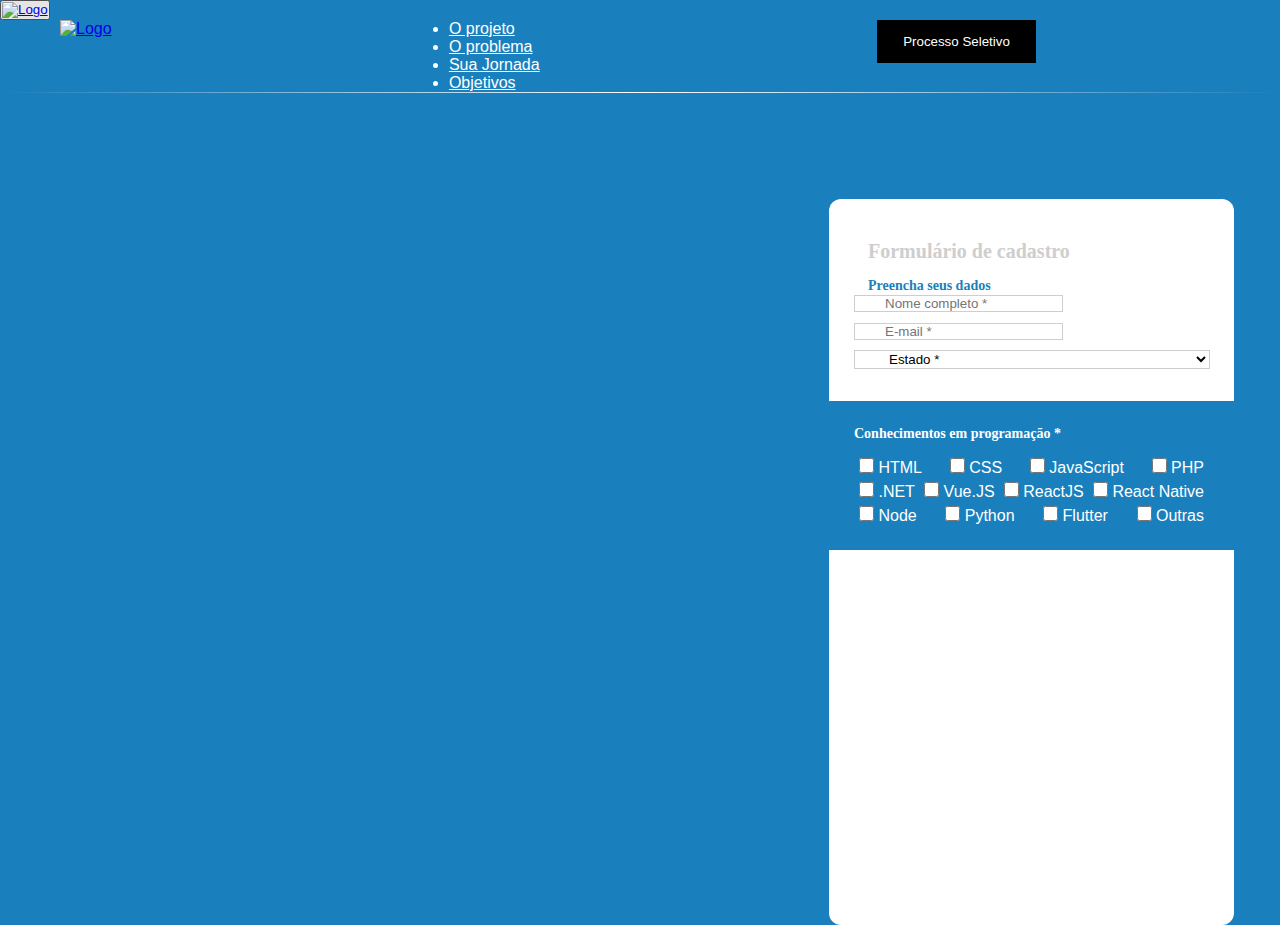
==== pages/home/index.html @ 660e30f3 ":construction:starting a new landing page with Bootstrap" ====
<!DOCTYPE html>
<html lang="PT-BR">
<head>
    <meta charset="UTF-8">
    <meta http-equiv="X-UA-Compatible" content="IE=edge">
    <link href="https://cdn.jsdelivr.net/npm/bootstrap@5.3.0-alpha1/dist/css/bootstrap.min.css" rel="stylesheet" integrity="sha384-GLhlTQ8iRABdZLl6O3oVMWSktQOp6b7In1Zl3/Jr59b6EGGoI1aFkw7cmDA6j6gD" crossorigin="anonymous">
    <script src="https://cdn.jsdelivr.net/npm/bootstrap@5.3.0-alpha1/dist/js/bootstrap.bundle.min.js" integrity="sha384-w76AqPfDkMBDXo30jS1Sgez6pr3x5MlQ1ZAGC+nuZB+EYdgRZgiwxhTBTkF7CXvN" crossorigin="anonymous"></script>
<link href="https://fonts.googleapis.com/css2?family=Montserrat:wght@100;300;400;500;600;700&family=Noto+Sans:ital,wght@0,100;0,200;0,300;0,400;0,500;0,600;0,700;0,800;0,900;1,100&display=swap" rel="stylesheet">
<link rel="preconnect" href="https://fonts.googleapis.com">
<link rel="preconnect" href="https://fonts.gstatic.com" crossorigin>
<link href="https://fonts.googleapis.com/css2?family=Hanken+Grotesk:wght@300;400;500;600;700;800;900&display=swap" rel="stylesheet">
<link rel="stylesheet" href="style.css">
    <meta name="viewport" content="width=device-width, initial-scale=1.0">
    <title>Netuno</title>
</head>
<body>
    <main>
        <!-- HEADER -->
        <header id="header">
            <nav class="navbar navbar-expand-lg navbar-light bg-light">
                <button class="navbar-toggler" type="menu" data-toggle="collapse" data-target="#navbarNav" aria-controls="navbarNav" aria-expanded="false" aria-label="Toggle navigation">
                    <a class="navbar-brand" href="#">
                        <img src="/assets/logo.png" width="175px" height="35.39px" alt="Logo">
                    </a>
                </button>
                <div class="collapse navbar-collapse" id="navbarNav">
                    <a class="navbar-brand" href="#">
                        <img src="/assets/logo.png" width="175px" height="35.39px" alt="Logo">
                    </a>
                    <ul class="navbar-nav mr-auto">
                    <li class="nav-item active">
                        <a class="nav-link" href="#">O projeto</a>
                    </li>
                    <li class="nav-item">
                        <a class="nav-link" href="#">O problema</a>
                    </li>
                    <li class="nav-item">
                        <a class="nav-link" href="#">Sua Jornada</a>
                    </li>
                    <li class="nav-item">
                        <a class="nav-link" href="#">Objetivos</a>
                    </li>
                    </ul>
                    <button class="btn btn-outline-success my-2 my-sm-0" type="submit">Processo Seletivo</button>
                </div>
                </nav>
                <div class="line">
                    
                </div>
        </header>

        <!-- SEÇÃO 1  -->
        <section class="second-section">
            <div class="container-img">
                <img src="/assets/bannertopo.png" alt="">
            </div>
                <form class="register-form-total" action="">
                <h3>Formulário de cadastro</h3>
                <h4>Preencha seus dados</h4>
                <div class="register-form" class="input-group mb-3">
                    <input type="text" id="input-name" class="form-control inputs-patterns" aria-describedby="Nome" placeholder="Nome completo *">
                </div>
                <div class="register-form">
                    <input type="email" id="input-email" class="form-control inputs-patterns" aria-describedby="email" placeholder="E-mail *">
                </div>
                <div>
                    <select class="form-select form-select-icon-right" id="floatingSelect" >
                        <option selected>Estado *</option>
                        <option value="Acre">Acre</option>
                        <option value="Alagoas">Alagoas</option>
                        <option value="Amapá">Amapá</option>
                        <option value="Amazonas">Amazonas</option>
                        <option value="Bahia">Bahia</option>
                        <option value="Ceará">Ceará</option>
                        <option value="Brasília(Distrito Federal)">Brasília(Distrito Federal)</option>
                        <option value="Espírito Santo">Espírito Santo</option>
                        <option value="Goiás">Goiás</option>
                        <option value="Maranhão">Maranhão</option>
                        <option value="Mato Grosso">Mato Grosso</option>
                        <option value="Mato Grosso do Sul">Mato Grosso do Sul</option>
                        <option value="Minas Gerais">Minas Gerais</option>
                        <option value="Pará">Pará</option>
                        <option value="Paraíba">Paraíba</option>
                        <option value="Paraná">Paraná</option>
                        <option value="Pernambuco">Pernambuco</option>
                        <option value="Piauí">Piauí</option>
                        <option value="Rio de Janeiro">Rio de Janeiro</option>
                        <option value="Rio Grande do Norte">Rio Grande do Norte</option>
                        <option value="Rio Grande do Sul">Rio Grande do Sul</option>
                        <option value="Rondônia">Rondônia</option>
                        <option value="Roraima">Roraima</option>
                        <option value="Santa Catarina">Santa Catarina</option>
                        <option value="São Paulo">São Paulo</option>
                        <option value="Sergipe">Sergipe</option>
                        <option value="Tocantins">Tocantins</option>
                    </datalist>
                    </select>
                </div>
                <div>
                    <div class="checkboxes">
                        <div>
                            <h4>
                                Conhecimentos em programação *
                            </h4>
                            <div class="form-check">
                                <div class="checkbox-1">
                                    <label class="form-check-label" for="flexCheckDefault">
                                        <input class="form-check-input" type="checkbox" value="" id="flexCheckDefault">
                                        HTML
                                    </label>
                                    <label class="form-check-label" for="flexCheckDefault">
                                        <input class="form-check-input" type="checkbox" value="" id="flexCheckDefault">
                                        CSS
                                    </label>
                                    <label class="form-check-label" for="flexCheckDefault">
                                        <input class="form-check-input" type="checkbox" value="" id="flexCheckDefault">
                                        JavaScript
                                    </label>
                                    <label class="form-check-label" for="flexCheckDefault">
                                        <input class="form-check-input" type="checkbox" value="" id="flexCheckDefault">
                                        PHP
                                    </label>
                                </div>
                                <div class="checkbox-2">
                                    <label class="form-check-label" for="flexCheckDefault">
                                        <input class="form-check-input" type="checkbox" value="" id="flexCheckDefault">
                                        .NET
                                    </label>
                                    <label class="form-check-label" for="flexCheckDefault">
                                        <input class="form-check-input" type="checkbox" value="" id="flexCheckDefault">
                                        Vue.JS
                                    </label>
                                    <label class="form-check-label" for="flexCheckDefault">
                                        <input class="form-check-input" type="checkbox" value="" id="flexCheckDefault">
                                        ReactJS
                                    </label>
                                    <label class="form-check-label" for="flexCheckDefault">
                                        <input class="form-check-input" type="checkbox" value="" id="flexCheckDefault">
                                        React Native
                                    </label>
                                </div>
                                <div class="checkbox-3">
                                    <label class="form-check-label" for="flexCheckDefault">
                                        <input class="form-check-input" type="checkbox" value="" id="flexCheckDefault">
                                        Node
                                    </label>
                                    <label class="form-check-label" for="flexCheckDefault">
                                        <input class="form-check-input" type="checkbox" value="" id="flexCheckDefault">
                                        Python
                                    </label>
                                    <label class="form-check-label" for="flexCheckDefault">
                                        <input class="form-check-input" type="checkbox" value="" id="flexCheckDefault">
                                        Flutter
                                    </label>
                                    <label class="form-check-label" for="flexCheckDefault">
                                        <input class="form-check-input" type="checkbox" value="" id="flexCheckDefault">
                                        Outras
                                    </label>
                                </div>
                            </div>
                </div>
                </form>
            </div>
        </div>
        </section>
</main>
</body>
</html>
---- pages/home/style.css ----
:root{
    --primaryColor:#1A7FBD;
    --white:#ffffff
}
*{
    margin: 0;
    padding: 0;
    box-sizing: border-box;
    
}
body{
    background-color: var(--primaryColor);
    font-family: 'HK Grotesk', sans-serif;
}
/* HEADER */

.header{
    background-color: var(--primaryColor);
    
}
.collapse{
    margin: 0 60px 0 60px;
    display: flex;
    flex-direction: row;
    flex-wrap: nowrap;
    justify-content: space-between;
    width: 976px;
    color: var(--white);
}
.nav-item .nav-link {
    color: var(--white);
}
.bg-light{
    --bs-bg-opacity:0;
}
.btn{
    background-color: #000000;
    color: var(--white);
    border: none;
    width:159px; 
    height:43px;
}
.btn:hover{
    background-color: var(--primaryColor);
    border:2px solid var(--white);
}
.line{
    margin: 0 auto ;
    width: 100%;
    height: 1px;
    background-image: linear-gradient(to right, transparent , #ffffff 50%, transparent );

}

/* SECTION 1 FORM */
.second-section{
    display: flex;
    flex-direction: row;
}
.container-img{
    width: 859px;
    height: 832px;
    margin-left: -250px;
    margin-right: 220px;
}



.register-form-total{
    background-color: var(--white);
    max-height: 729px;
    min-width: 405px;
    border-radius: 12px;
    margin-top: 106px;
}
form h3,h4{
    margin-left: 39px;
    
}
form h3{
    font-family: 'HK Grotesk';
    font-style: normal;
    font-weight: 700;
    font-size: 20px;
    line-height: 24px;
    margin-top: 40px;
    margin-bottom: 14px;
    color: #CECECE;
}
form h4{
    font-family: 'HK Grotesk';
    font-size: 14px;
    font-weight: 700;
    line-height: 17px;
    letter-spacing: 0em;
    text-align: left;
    color: var(--primaryColor);
}


.form-check-input{
    background-color: var(--primaryColor);
    outline-offset: 1px;
    width: 15px;
    height: 15px;
}
.form-check-input:checked{
    background-color: var(--white);
    width: 15px;
    height: 15px;

    border: none;
    outline: 1px solid var(--white);
    outline-offset: 1px solid var(--white);
}
.inputs-patterns{
    background-repeat: no-repeat;
    background-size: 18px;
    background-position: center left;
    background-position-x: 5px;
    padding-left: 30px;
    background-color:var(--white);
    border:1px solid #CECECE ;
    max-width: 356px;
    margin-left: 25px;
    margin-bottom: 10px;
}
#input-name{
    background-image: url('/assets/user.png');
}
#input-email{
    background-image: url('/assets/mail.png');
}
.form-select{
    background-repeat: no-repeat;
    padding-left: 30px;
    background-color:var(--white);
    border:1px solid #CECECE ;
    width: 356px;
    margin-left: 25px;
    margin-bottom: 32px;
    background-image: url('/assets/select.png');
    background-size: 95%;
    padding-right: 2.375rem;
}
.checkboxes{
    background-color: var(--primaryColor);
    display: flex;
    flex-direction: column;
}
.checkboxes h4{
    color: var(--white);
    margin-top: 24px;
    margin-left: 25px;
    margin-bottom: 16px;
}
.checkbox-1,.checkbox-2, .checkbox-3 {
    display: flex;
    justify-content: space-between;
    margin-bottom:5px;
    color: var(--white);
}
.checkbox-3{
    margin-bottom: 25px;
}
.form-check{
    margin-left: 30px;
    margin-right: 30px;
}
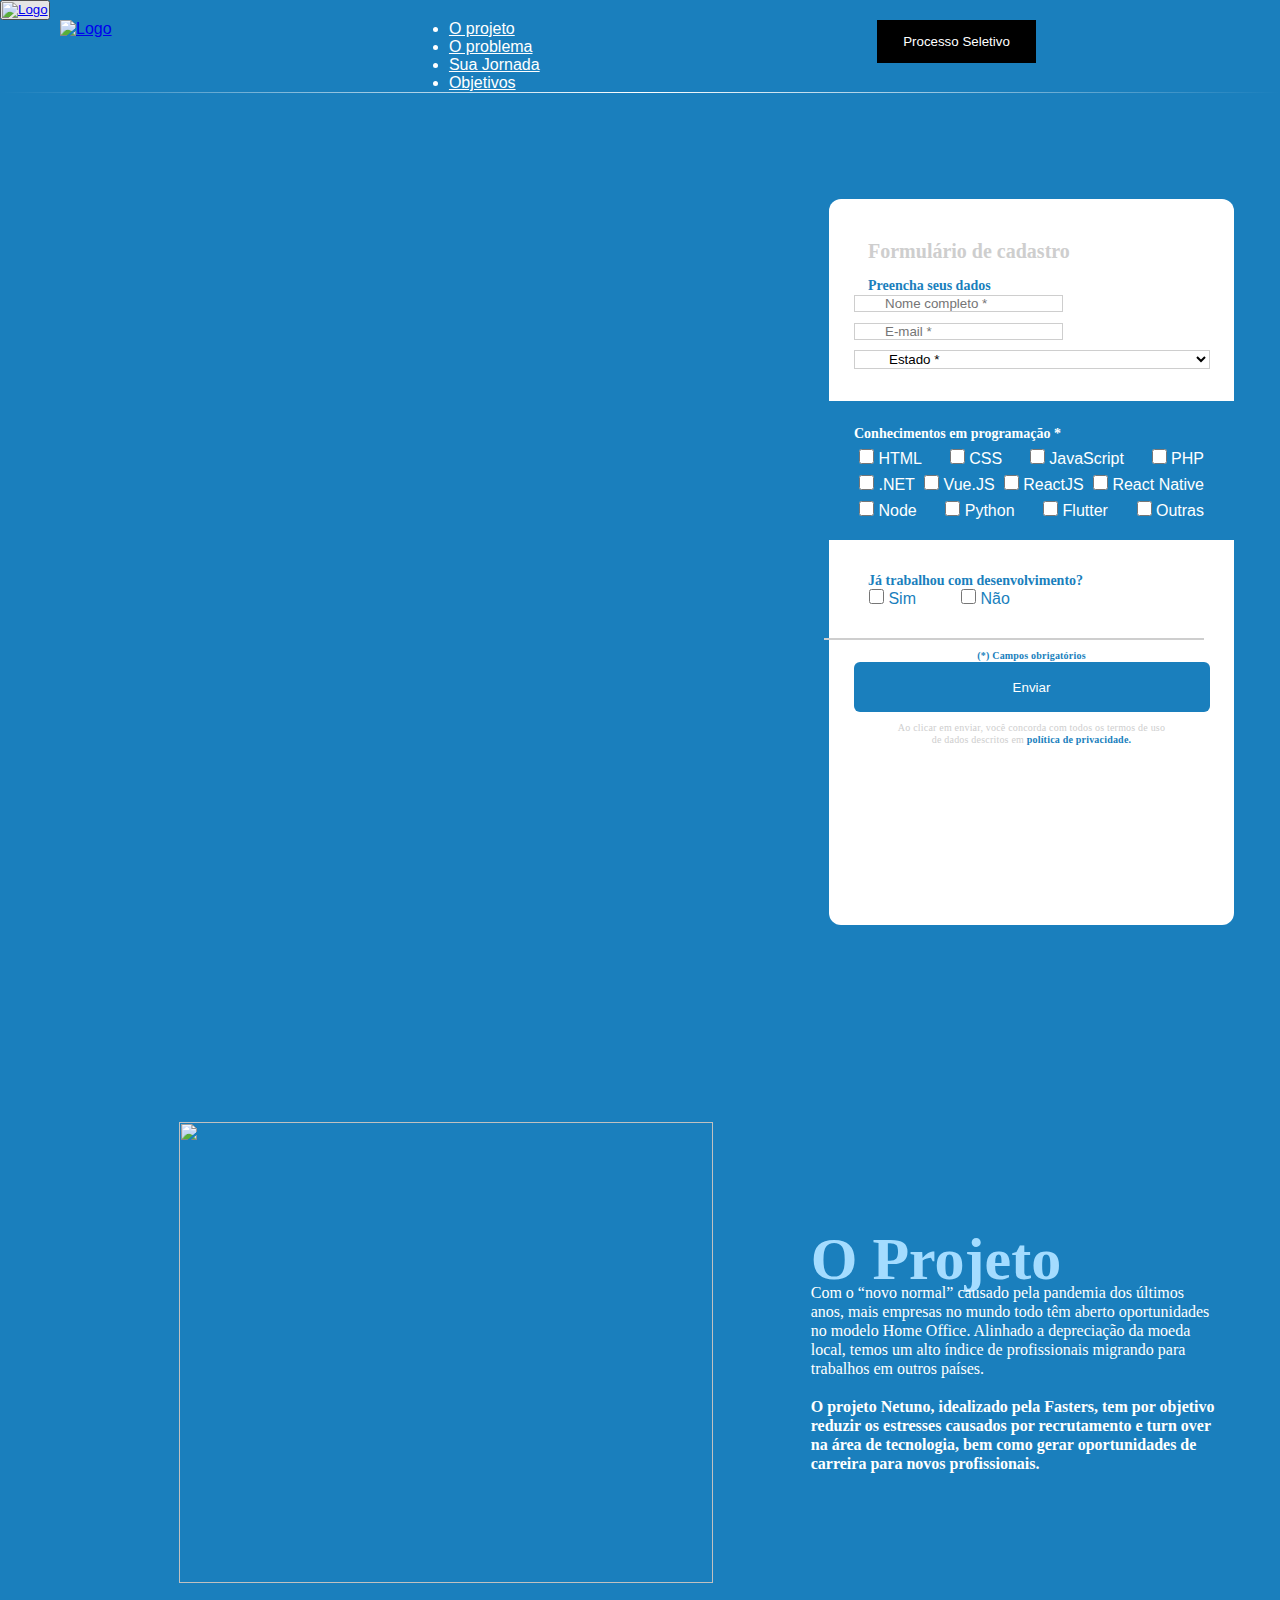
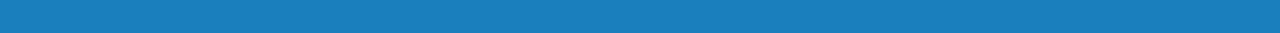
==== commit e6672534: ":constructing: section 3 done" ====
--- a/pages/home/index.html
+++ b/pages/home/index.html
@@ -158,10 +158,62 @@
                                     </label>
                                 </div>
                             </div>
-                </div>
-                </form>
+                        </div>
+                    </div>
+                    <div class="experience">
+                        <h4>Já trabalhou com desenvolvimento?</h4>
+                        <div class="form-check">
+                            <div class="checkbox-selection">
+                                <label class="form-check-label" for="flexCheckDefault">
+                                    <input class="form-check-input" type="checkbox" value="" id="flexCheckDefault">
+                                    Sim
+                                </label>
+                                <label class="form-check-label" for="flexCheckDefault">
+                                    <input class="form-check-input" type="checkbox" value="" id="flexCheckDefault">
+                                    Não
+                                </label>
+                            </div>
+                    </div>
+                    <div class="obg-fields">
+                        <p>(*) Campos obrigatórios</p>
+                    </div>
+                    <div class="info-submit">
+                        <button class="submit">
+                            Enviar
+                        </button>
+                        <div class="additional-info">
+                            <p>
+                                Ao clicar em enviar, você concorda 
+                                com todos os termos de uso de dados descritos em <b class="bold">política de privacidade.</b>
+                            </p>
+                        </div>
+                    </div>
+                    
+            </form>
             </div>
         </div>
+        </section>
+        <section class="third-section">
+            <div class="container-img-2">
+                <img src="/assets/dev.png" alt="">
+            </div>
+            <div class="project">
+                <div class="project-title">
+                    <h2>O Projeto</h2>
+                </div>
+                <div class="project-text-1">
+                    Com o “novo normal” causado pela pandemia dos últimos anos, mais empresas no mundo todo têm aberto oportunidades no modelo Home Office.
+                    Alinhado a depreciação da moeda local, temos um alto índice de profissionais migrando para trabalhos em outros países.
+                    <br><br>
+                    <b>O projeto Netuno, idealizado pela Fasters, 
+                    tem por objetivo reduzir os estresses causados por 
+                    recrutamento e turn over na área de tecnologia, 
+                    bem como gerar oportunidades de carreira para novos profissionais.</b>
+                </div>
+                <div class="project-text-2">
+
+                </div>
+            </div>
         </section>
 </main>
 </body>
--- a/pages/home/style.css
+++ b/pages/home/style.css
@@ -108,10 +108,13 @@
     background-color: var(--white);
     width: 15px;
     height: 15px;
-
     border: none;
     outline: 1px solid var(--white);
-    outline-offset: 1px solid var(--white);
+    outline-offset: 2px;
+}
+.form-check-input:focus{
+    box-shadow: none;
+    border: 1px solid var(--white);
 }
 .inputs-patterns{
     background-repeat: no-repeat;
@@ -152,18 +155,128 @@
     color: var(--white);
     margin-top: 24px;
     margin-left: 25px;
-    margin-bottom: 16px;
+    margin-bottom: 5px;
 }
 .checkbox-1,.checkbox-2, .checkbox-3 {
     display: flex;
     justify-content: space-between;
     margin-bottom:5px;
-    color: var(--white);
-}
-.checkbox-3{
-    margin-bottom: 25px;
+    margin-top: 7px;
+    color: var(--white);
+    align-items: center;
 }
 .form-check{
-    margin-left: 30px;
-    margin-right: 30px;
-}
+    margin:0 30px 20px 30px;
+}
+.experience{
+    margin-top: 32px;
+    background-color: var(--white);
+    color: var(--primaryColor);
+}
+.checkbox-selection{
+    display: flex;
+    justify-content: left;
+    margin-left: -35px;
+    margin-bottom: 30px;
+    padding-bottom: 30px;
+    border-bottom: 2px solid #CECECE;
+}
+.checkbox-selection .form-check-label  {
+    margin-left: 45px;
+}
+.checkbox-selection .form-check-input{
+    background-color: var(--white);
+    border: 1px solid var(--primaryColor);
+}
+.checkbox-selection .form-check-input:checked{
+    background-color: var(--primaryColor);
+    outline: 1px solid var(--primaryColor);
+    outline-offset: 2px;
+    appearance: none;
+    -webkit-appearance: none;
+}
+.info-submit{
+    display: flex;
+    flex-direction: column;
+    text-align: center;
+    justify-content: center;
+    align-items: center;
+}
+.obg-fields{
+    align-items: center;
+    text-align: center;
+    font-family: HK Grotesk;
+    font-size: 10px;
+    font-weight: 600;
+    line-height: 12px;
+    letter-spacing: 0.20000000298023224px;
+    margin-top: -20px;
+
+}
+
+.info-submit .submit{
+    width: 356px;
+    height: 50px;
+    text-align: center;
+    border-radius: 6px;
+    background-color: var(--primaryColor);
+    color: var(--white);
+    border: none;
+    margin-bottom: 10px;
+}
+.info-submit .submit:hover{
+    background-color: var(--white);
+    color: var(--primaryColor);
+    border: 3px solid var(--primaryColor);
+    scale: 1.1;
+}
+.additional-info{
+    height: 24px;
+    width: 272px;
+    color: #CECECE;
+    font-family: 'HK Grotesk';
+    font-size: 10px;
+    font-weight: 500;
+    line-height: 12px;
+    letter-spacing: 0.20000000298023224px;
+    text-align: center;
+}
+.additional-info .bold{
+    color: var(--primaryColor);
+}
+
+
+/* THIRD SECTION */
+.third-section{
+    margin-top: 150px;
+    display: flex;
+    height: 558px;
+    flex-direction: row;
+    align-items: center;
+}
+.container-img-2 img{
+    width: 533.76px;
+    height: 461px;
+    margin-left: 179px;
+}
+.project{
+    margin-left: 98px;
+    height: calc(48+20+209);
+    color: var(--white);
+}
+.project-title{
+    color: #A4DCFF;
+    font-family: 'HK Grotesk';
+    font-style: normal;
+    font-weight: 700;
+    font-size: 40px;
+    line-height: 48px;
+}
+.project-text-1{
+    font-family: 'HK Grotesk';
+    font-style: normal;
+    font-weight: 500;
+    font-size: 16px;
+    line-height: 19px;
+    max-width: 404px;
+}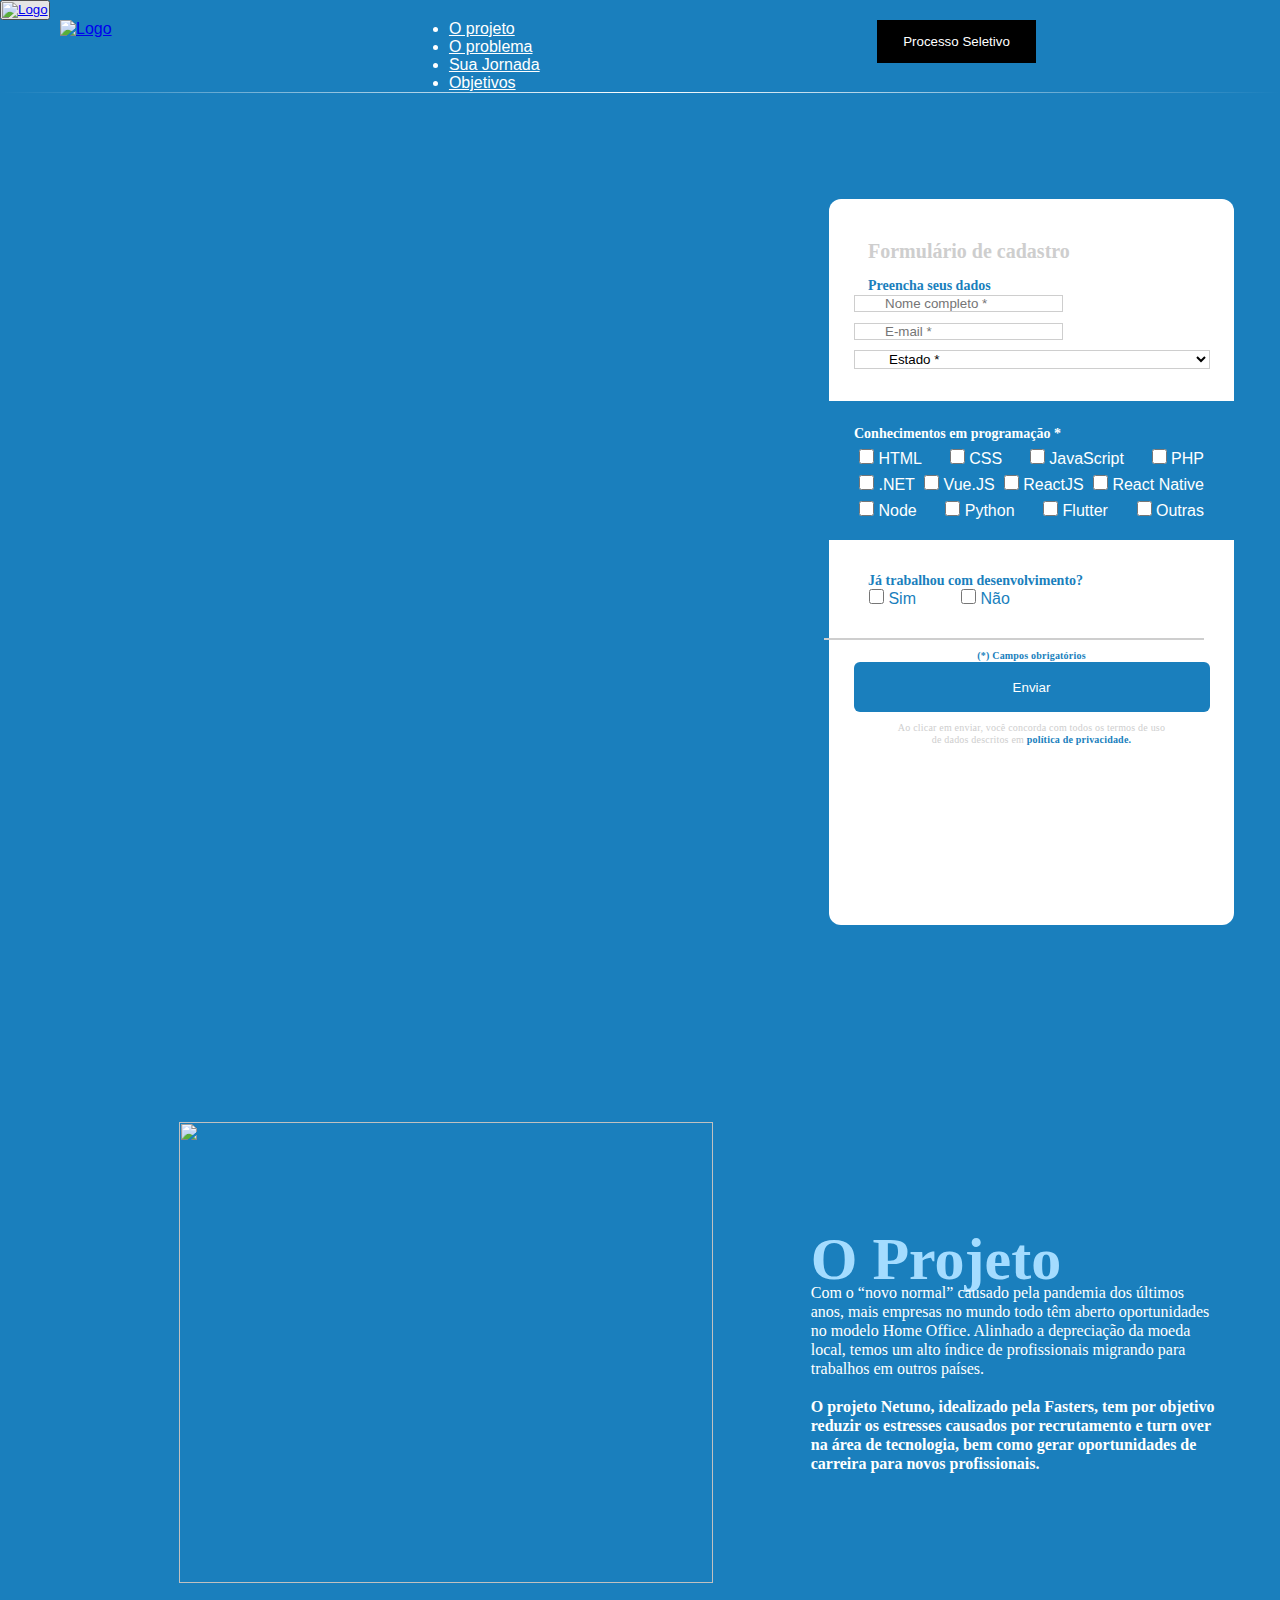
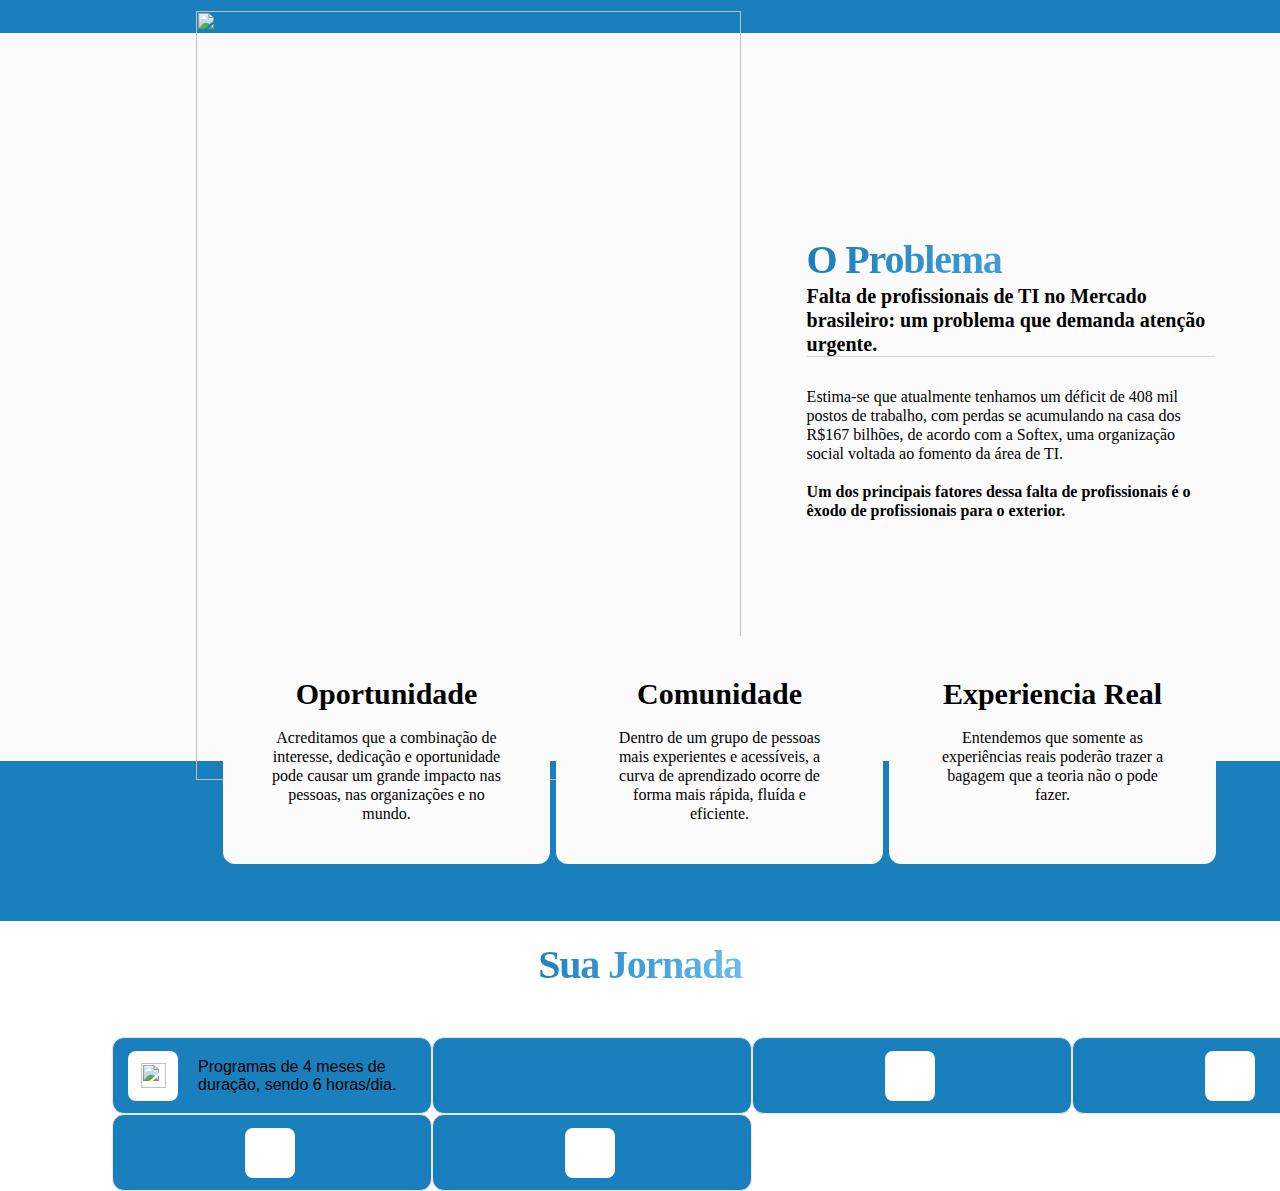
==== commit 9e091260: ":construction: building section 7" ====
--- a/pages/home/index.html
+++ b/pages/home/index.html
@@ -49,7 +49,7 @@
                 </div>
         </header>
 
-        <!-- SEÇÃO 1  -->
+        <!-- SEÇÃO 2  -->
         <section class="second-section">
             <div class="container-img">
                 <img src="/assets/bannertopo.png" alt="">
@@ -193,6 +193,7 @@
             </div>
         </div>
         </section>
+        <!-- SEÇÃO 3 -->
         <section class="third-section">
             <div class="container-img-2">
                 <img src="/assets/dev.png" alt="">
@@ -210,8 +211,103 @@
                     recrutamento e turn over na área de tecnologia, 
                     bem como gerar oportunidades de carreira para novos profissionais.</b>
                 </div>
-                <div class="project-text-2">
+            </div>
+        </section>
+        <!-- SEÇÃO 4 -->
+        <section class="fourth-section">
+            <div class="container-img-3">
+                <img src="/assets/Container2.png" alt="">
+            </div>
+            <div class="problem">
+                <div class="problem-title">
+                    <p>O Problema</p>
+                </div>
+                <div class="problem-text-1">
+                    <p>Falta de profissionais de TI no Mercado brasileiro: 
+                        um problema que demanda atenção urgente.
+                    </p>
+                </div>
+                <div class="problem-text-2">
+                    Estima-se que atualmente tenhamos um déficit de 408 mil postos de trabalho, com perdas se acumulando na casa dos R$167 bilhões, de acordo com a Softex, uma organização social voltada ao fomento da área de TI.
+                    <br><br>
+                    <b>Um dos principais fatores dessa falta de profissionais é o êxodo de profissionais para o exterior.</b>
+                </div>
+            </div>
+        </section>
+        <!-- SEÇÃO 5 -->
+        <section class="fifth-section">
+            <div class="container-1">
+                <div class="container-title">
+                    Oportunidade
+                </div>
+                <div class="container-text">
+                    <p>Acreditamos que a combinação de interesse, dedicação e 
+                    oportunidade pode causar um grande impacto nas pessoas, 
+                    nas organizações e no mundo.</p>
+                </div>
+            </div>
+            <div class="container-2">
+                <div class="container-title">
+                    Comunidade
+                </div>
+                <div class="container-text">
+                    <p>Dentro de um grupo de pessoas mais 
+                        experientes e acessíveis, a curva de 
+                        aprendizado ocorre de forma mais rápida, 
+                        fluída e eficiente.
+                    </p>
+                </div>
+            </div>
+            <div class="container-3">
+                <div class="container-title">
+                    Experiencia Real
+                </div>
+                <div class="container-text">
+                    <p>
+                        Entendemos que somente as experiências reais poderão 
+                        trazer a bagagem que a teoria não o pode fazer.
+                    </p>
+                </div>
+            </div>
+        </section>
 
+        <!-- SEÇÃO 6 -->
+        <section class="sixth-section">
+            <div class="journey-title">
+                <img src="/assets/Vector2.png" id="rotate-vector" alt="">
+                <b>Sua Jornada</b>
+                <img src="/assets/Vector2.png" alt="">
+            </div>
+            <div class="journey-boxes">
+                <div class="journey-box" id="box-1">
+                    <div class="img-box">
+                        <img src="/assets/calendario.png" alt="">
+                    </div>
+                    <p>Programas de 4 meses de duração, sendo 6 horas/dia.</p>
+                </div>
+                <div class="journey-box" id="box-2">
+                    
+
+                </div>
+                <div class="journey-box" id="box-3">
+                    <div class="img-box"></div>
+                    
+
+                </div>
+                <div class="journey-box" id="box-4">
+                    <div class="img-box">
+                        
+                    </div>
+                </div>
+                <div class="journey-box" id="box-5">
+                    <div class="img-box">
+                        
+                    </div>
+                </div>
+                <div class="journey-box" id="box-6">
+                    <div class="img-box">
+                        
+                    </div>
                 </div>
             </div>
         </section>
--- a/pages/home/style.css
+++ b/pages/home/style.css
@@ -63,9 +63,6 @@
     margin-left: -250px;
     margin-right: 220px;
 }
-
-
-
 .register-form-total{
     background-color: var(--white);
     max-height: 729px;
@@ -96,8 +93,6 @@
     text-align: left;
     color: var(--primaryColor);
 }
-
-
 .form-check-input{
     background-color: var(--primaryColor);
     outline-offset: 1px;
@@ -211,9 +206,7 @@
     line-height: 12px;
     letter-spacing: 0.20000000298023224px;
     margin-top: -20px;
-
-}
-
+}
 .info-submit .submit{
     width: 356px;
     height: 50px;
@@ -279,4 +272,162 @@
     font-size: 16px;
     line-height: 19px;
     max-width: 404px;
+}
+
+/* FOURTH SECTION */
+.fourth-section{
+    display: flex;
+    background-color: #FBFBFB;
+    height: 728px;
+    width: 100%;
+    align-items: center;
+}
+.container-img-3 img{
+    width: 545px;
+    height: 769px;
+    margin-left: 196px;
+    margin-right: 65.61px;
+}
+.problem{
+    width: 408px;
+    height: 322px;
+}
+.problem-title{
+    font-family: 'HK Grotesk';
+    font-style: normal;
+    font-weight: 700;
+    font-size: 40px;
+    line-height: 48px;
+    letter-spacing: -0.03em;
+    background: linear-gradient(87.58deg, #1A7FBD 1.01%, #6CBFF2 100.21%);
+    -webkit-background-clip: text;
+    -webkit-text-fill-color: transparent;
+    background-clip: text;
+}
+.problem-text-1{
+    margin-bottom: 30px;
+    font-family: 'HK Grotesk';
+    font-style: normal;
+    font-weight: 700;
+    font-size: 20px;
+    line-height: 24px;
+    border-bottom: 1px solid #D4D4D4;
+}
+.problem-text-2{
+    margin-top: 27px;
+    font-family: 'HK Grotesk';
+    font-style: normal;
+    font-weight: 500;
+    font-size: 16px;
+    line-height: 19px;
+}
+
+/* SEÇÃO 5 */
+.fifth-section{
+    display: flex;
+    margin: -50px 223px 125px 223px;
+    margin-top: -125px;
+    position: absolute;
+    flex-direction: row;
+
+}
+.container-1, .container-2,.container-3{
+    display: flex;
+    flex-direction: column;
+    align-items: center;
+    margin-right: 6px;
+    width: 327px;
+    height: 228px;
+    background-color: #FBFBFB;
+    border-radius: 12px;
+    background-repeat: no-repeat;
+    background-position-y: 30px;
+    background-position: center 30px;
+}
+.container-1{
+    background-image: url('/assets/1.png');
+}
+.container-2{
+    background-image: url('/assets/2.png');
+}
+.container-3{
+    background-image: url('/assets/3.png');
+}
+.container-title{
+    margin: 40px 0 16px 0;
+    font-family: 'HK Grotesk';
+    font-style: normal;
+    font-weight: 700;
+    font-size: 30px;
+    line-height: 36px;
+}
+.container-text{
+    max-width: 232px;
+    align-items: center;
+    font-family: 'HK Grotesk';
+    font-style: normal;
+    font-weight: 500;
+    font-size: 16px;
+    line-height: 19px;
+    text-align: center;
+}
+
+/* SEÇÃO 6 */
+.sixth-section{
+    margin-top: 160px;
+    background-color: var(--white);
+    display: flex;
+    flex-direction: column;
+    align-items: center;
+}
+#rotate-vector{
+    transform: rotate(180deg);
+}
+.journey-title{
+    margin: 20px 10px 0 10px;
+    font-family: 'HK Grotesk';
+    font-style: normal;
+    font-weight: 700;
+    font-size: 40px;
+    line-height: 48px;
+    letter-spacing: -0.03em;
+    background: linear-gradient(87.58deg, #1A7FBD 1.01%, #6CBFF2 100.21%);
+    -webkit-background-clip: text;
+    -webkit-text-fill-color: transparent;
+    background-clip: text;
+}
+.journey-boxes{
+    margin-top: 48px;
+    margin-left: 224px;
+    width: 100%;
+    display: flex;
+    align-items: center;
+    flex-direction: row;
+    flex-wrap: wrap;
+}
+.journey-box{
+    align-items: center;
+    justify-content: center;
+    display: flex;
+    width: 320px;
+    height: 77px;
+    background-color: var(--primaryColor);
+    border: 1px solid #E8E8E8;
+    border-radius: 12px;
+}
+.img-box{
+    display: flex;
+    margin-left: 15px;
+    margin-right: 20px;
+    align-items: center;
+    justify-content: center;
+    text-align: center;
+    background-color: var(--white);
+    min-width: 50px;
+    height: 50px;
+    border-radius: 8px;
+}
+.img-box img{
+    width: 25px;
+    height: 25px;
 }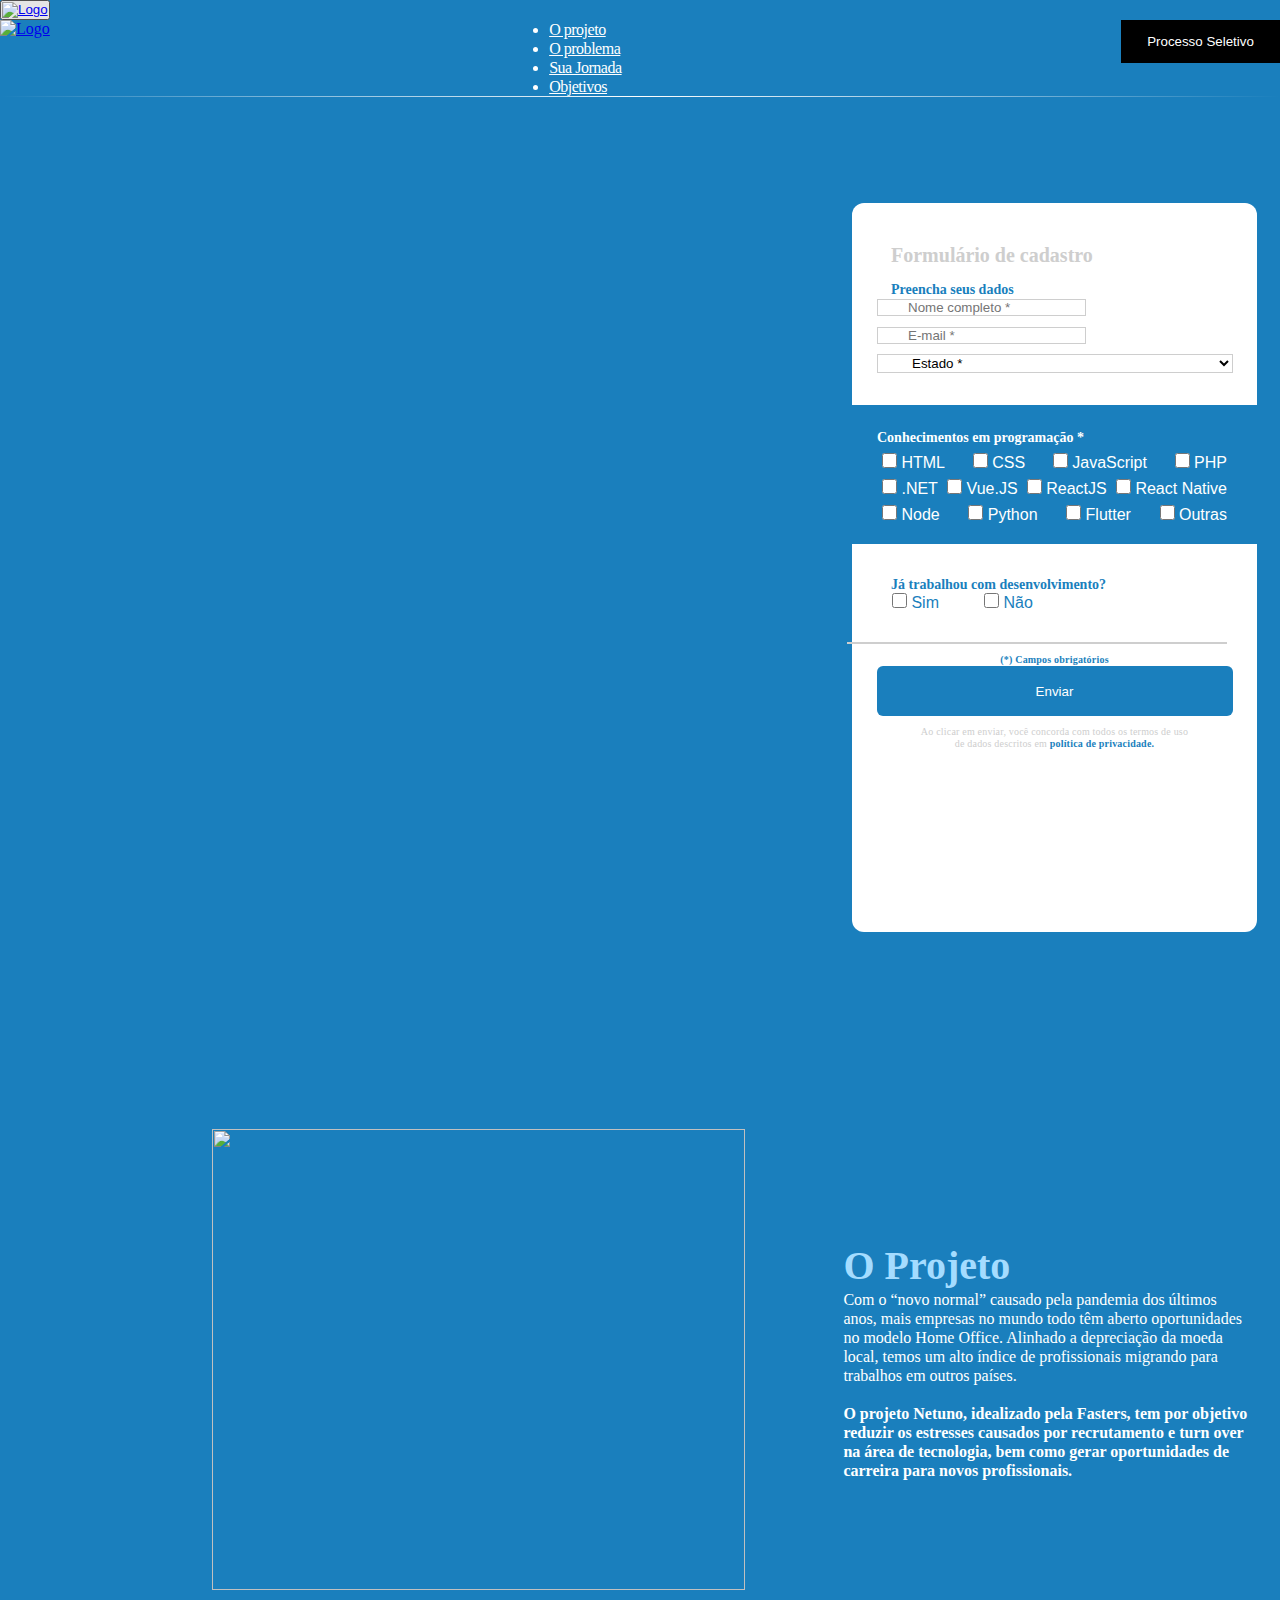
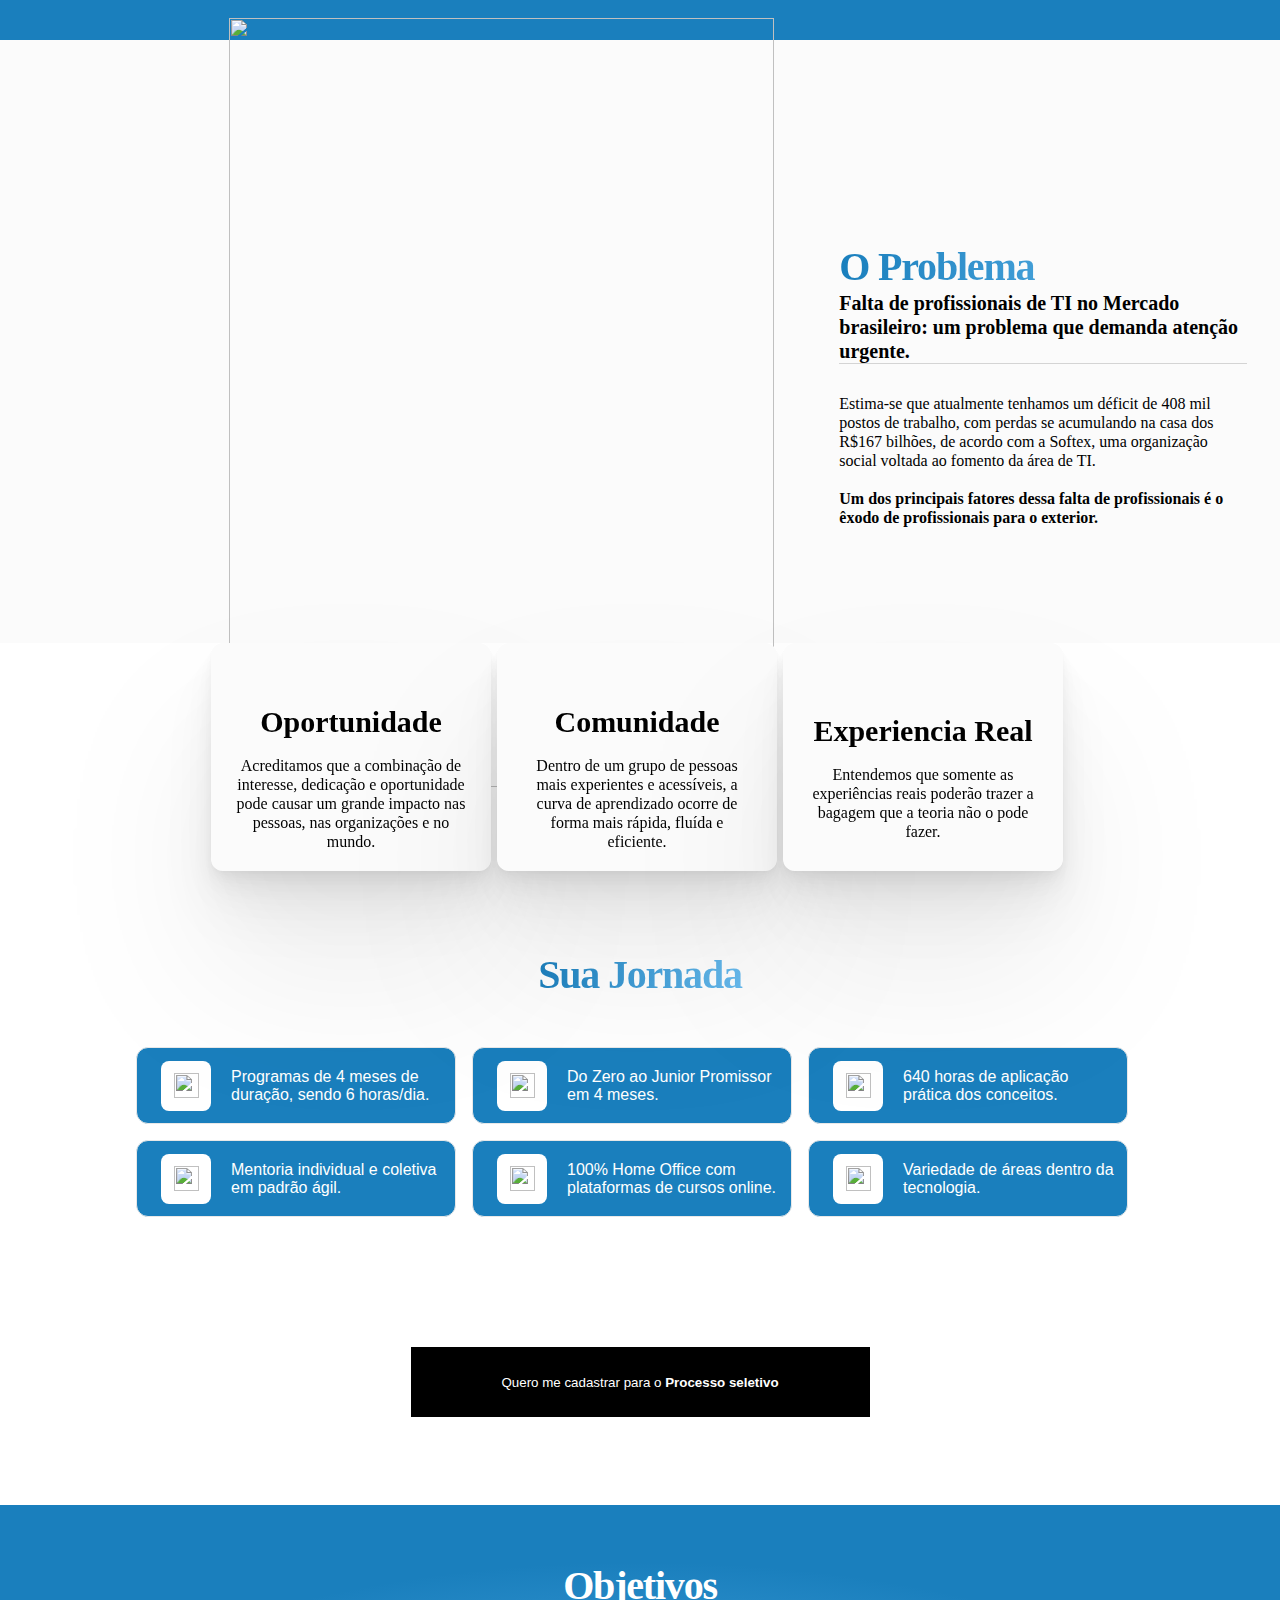
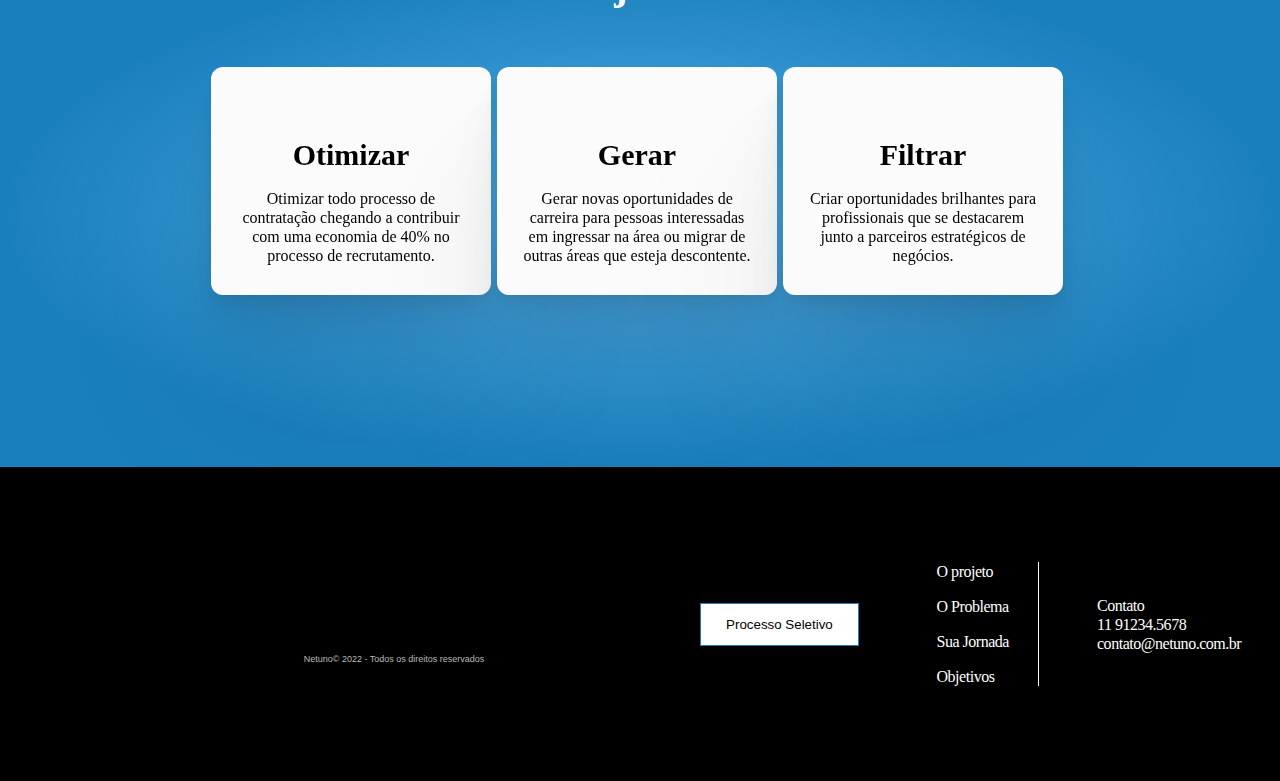
==== commit fdd5bed0: ":heavy_check_mark:finished!" ====
--- a/pages/home/index.html
+++ b/pages/home/index.html
@@ -29,16 +29,16 @@
                     </a>
                     <ul class="navbar-nav mr-auto">
                     <li class="nav-item active">
-                        <a class="nav-link" href="#">O projeto</a>
+                        <a class="nav-link" href="#o-projeto">O projeto</a>
                     </li>
                     <li class="nav-item">
-                        <a class="nav-link" href="#">O problema</a>
+                        <a class="nav-link" href="#o-problema">O problema</a>
                     </li>
                     <li class="nav-item">
-                        <a class="nav-link" href="#">Sua Jornada</a>
+                        <a class="nav-link" href="#jornada">Sua Jornada</a>
                     </li>
                     <li class="nav-item">
-                        <a class="nav-link" href="#">Objetivos</a>
+                        <a class="nav-link" href="#objetivos">Objetivos</a>
                     </li>
                     </ul>
                     <button class="btn btn-outline-success my-2 my-sm-0" type="submit">Processo Seletivo</button>
@@ -194,7 +194,7 @@
         </div>
         </section>
         <!-- SEÇÃO 3 -->
-        <section class="third-section">
+        <section class="third-section" id="o-projeto">
             <div class="container-img-2">
                 <img src="/assets/dev.png" alt="">
             </div>
@@ -214,7 +214,7 @@
             </div>
         </section>
         <!-- SEÇÃO 4 -->
-        <section class="fourth-section">
+        <section class="fourth-section" id="o-problema">
             <div class="container-img-3">
                 <img src="/assets/Container2.png" alt="">
             </div>
@@ -272,45 +272,139 @@
         </section>
 
         <!-- SEÇÃO 6 -->
-        <section class="sixth-section">
+        <section class="sixth-section" id="jornada">
             <div class="journey-title">
                 <img src="/assets/Vector2.png" id="rotate-vector" alt="">
                 <b>Sua Jornada</b>
                 <img src="/assets/Vector2.png" alt="">
             </div>
             <div class="journey-boxes">
-                <div class="journey-box" id="box-1">
-                    <div class="img-box">
-                        <img src="/assets/calendario.png" alt="">
-                    </div>
-                    <p>Programas de 4 meses de duração, sendo 6 horas/dia.</p>
-                </div>
-                <div class="journey-box" id="box-2">
-                    
-
-                </div>
-                <div class="journey-box" id="box-3">
-                    <div class="img-box"></div>
-                    
-
-                </div>
-                <div class="journey-box" id="box-4">
-                    <div class="img-box">
-                        
-                    </div>
-                </div>
-                <div class="journey-box" id="box-5">
-                    <div class="img-box">
-                        
-                    </div>
-                </div>
-                <div class="journey-box" id="box-6">
-                    <div class="img-box">
-                        
-                    </div>
-                </div>
-            </div>
-        </section>
+                <div class="box-group-1">
+                    <div class="journey-box" id="box-1">
+                        <div class="img-box">
+                            <img src="/assets/calendario.png" alt="">
+                        </div>
+                        <p>Programas de 4 meses de duração, sendo 6 horas/dia.</p>
+                    </div>
+                    <div class="journey-box" id="box-2">
+                        <div class="img-box">
+                            <img src="/assets/medalha.png" alt="">
+                        </div>
+                        <p>Do Zero ao Junior Promissor em 4 meses.</p>
+                    </div>
+                    <div class="journey-box" id="box-3">
+                        <div class="img-box">
+                            <img src="/assets/relogio.png" alt="">
+                        </div>
+                        <p>640 horas de aplicação prática dos conceitos.</p>
+                    </div>
+                </div>
+                <div class="box-group-2">
+                    <div class="journey-box" id="box-4">
+                        <div class="img-box">
+                            <img src="/assets/home.png" alt="">
+                        </div>
+                        <p>Mentoria individual e coletiva em padrão ágil.</p>
+                    </div>
+                    <div class="journey-box" id="box-5">
+                        <div class="img-box">
+                            <img src="/assets/group.png" alt="">
+                        </div>
+                        <p>100% Home Office com plataformas de cursos online.</p>
+                    </div>
+                    <div class="journey-box" id="box-6">
+                        <div class="img-box">
+                            <img src="/assets/target.png" alt="">
+                        </div>
+                        <p>Variedade de áreas dentro da tecnologia.</p>
+                    </div>
+                </div>
+            </div>
+            <div class="register-btn">
+                <div id="register-btn" class="info-submit">
+                    <button type="button" class="btn btn-dark">
+                        Quero me cadastrar para o <b>Processo seletivo</b>
+                    </button>
+                    <div class="vector-img">
+                        <img src="/assets/Vector1.png" alt="">
+                    </div>
+                </div>
+            </div>
+        </section>
+        <!-- SEÇÃO 7 -->
+        <section class="seventh-section" id="objetivos">
+            <div class="goal-title">
+                <h2>Objetivos</h2>
+            </div>
+            <div class="containers-goals">
+                <div class="container-1">
+                    <div class="container-title">
+                        Otimizar
+                    </div>
+                    <div class="container-text">
+                        <p>Otimizar todo processo de contratação 
+                            chegando a contribuir com uma economia de 40% no processo de recrutamento.</p>
+                    </div>
+                </div>
+                <div class="container-2">
+                    <div class="container-title">
+                        Gerar
+                    </div>
+                    <div class="container-text">
+                        <p>Gerar novas oportunidades de carreira para pessoas interessadas em 
+                            ingressar na área ou migrar de outras áreas que esteja descontente.
+                        </p>
+                    </div>
+                </div>
+                <div class="container-3">
+                    <div class="container-title">
+                        Filtrar
+                    </div>
+                    <div class="container-text">
+                        <p>
+                            Criar oportunidades brilhantes para profissionais que se 
+                            destacarem junto a parceiros estratégicos de negócios.
+                        </p>
+                    </div>
+                </div>
+            </div>
+        </section>
+        <!-- FOOTER -->
+        <footer class="footer">
+            <div class="content">
+                <div class="symbols">
+                    <div class="netuno-symbol">
+                        <img src="/assets/logo+slogan.png" alt="">
+                    </div>
+                    <div class="social-media">
+                        <img src="/assets/fb.png" alt="">
+                        <img src="/assets/ig.png" alt="">
+                        <img src="/assets/in.png" alt="">
+                    </div>
+                    <div class="footer-text">
+                        <p>Netuno© 2022 - Todos os direitos reservados</p>
+                    </div>
+                </div>
+            </div>
+            <div class="final-btn">
+                <button type="button" class="btn btn-light">Processo Seletivo</button>
+            </div>
+            <div class="footer-links">
+                <div class="links-list">
+                    <ul>
+                        <li><a href="#o-projeto">O projeto</a></li>
+                        <li><a href="#o-problema">O Problema</a></li>
+                        <li><a href="#jornada">Sua Jornada</a></li>
+                        <li><a href="#objetivos">Objetivos</a></li>
+                    </ul>
+                </div>
+                <div class="footer-contacts">
+                    <p>Contato</p>
+                    <p>11 91234.5678</p>
+                    <p>contato@netuno.com.br</p>
+                </div>
+            </div>
+        </footer>
 </main>
 </body>
 </html>--- a/pages/home/style.css
+++ b/pages/home/style.css
@@ -1,34 +1,45 @@
 :root{
     --primaryColor:#1A7FBD;
     --white:#ffffff
+}
+html {
+    scroll-behavior: smooth;
 }
 *{
     margin: 0;
     padding: 0;
     box-sizing: border-box;
-    
 }
 body{
     background-color: var(--primaryColor);
     font-family: 'HK Grotesk', sans-serif;
+    display: flex;
+    flex-direction: column;
+    align-items: center;
+    justify-content: center;
 }
 /* HEADER */
 
 .header{
-    background-color: var(--primaryColor);
-    
+    background-color: var(--primaryColor);   
 }
 .collapse{
-    margin: 0 60px 0 60px;
+    margin: 0 auto;
     display: flex;
     flex-direction: row;
     flex-wrap: nowrap;
     justify-content: space-between;
-    width: 976px;
-    color: var(--white);
+    max-width: 1500px;
+    color: var(--white);
+    font-family: 'HK Grotesk';
+    font-style: normal;
 }
 .nav-item .nav-link {
     color: var(--white);
+    font-weight: 500;
+    font-size: 16px;
+    line-height: 19px;
+    letter-spacing: -0.03em;
 }
 .bg-light{
     --bs-bg-opacity:0;
@@ -52,10 +63,13 @@
 
 }
 
-/* SECTION 1 FORM */
+/* SECTION 2 - FORM */
 .second-section{
     display: flex;
     flex-direction: row;
+    align-items: center;
+    justify-content: center;
+    width: 100vw;
 }
 .container-img{
     width: 859px;
@@ -65,7 +79,7 @@
 }
 .register-form-total{
     background-color: var(--white);
-    max-height: 729px;
+    min-height: 729px;
     min-width: 405px;
     border-radius: 12px;
     margin-top: 106px;
@@ -187,6 +201,7 @@
     background-color: var(--primaryColor);
     outline: 1px solid var(--primaryColor);
     outline-offset: 2px;
+    background-image: none;
     appearance: none;
     -webkit-appearance: none;
 }
@@ -243,9 +258,11 @@
 .third-section{
     margin-top: 150px;
     display: flex;
+    justify-content: center;
     height: 558px;
     flex-direction: row;
     align-items: center;
+    width: 100vw;
 }
 .container-img-2 img{
     width: 533.76px;
@@ -257,7 +274,7 @@
     height: calc(48+20+209);
     color: var(--white);
 }
-.project-title{
+.project-title h2{
     color: #A4DCFF;
     font-family: 'HK Grotesk';
     font-style: normal;
@@ -277,10 +294,11 @@
 /* FOURTH SECTION */
 .fourth-section{
     display: flex;
+    justify-content: center;
+    align-items: center;
     background-color: #FBFBFB;
     height: 728px;
-    width: 100%;
-    align-items: center;
+    width: 100vw;
 }
 .container-img-3 img{
     width: 545px;
@@ -324,25 +342,29 @@
 
 /* SEÇÃO 5 */
 .fifth-section{
-    display: flex;
-    margin: -50px 223px 125px 223px;
+    width: 100vw;
+    display: flex;
+    justify-content: center;
+    align-items: center;
     margin-top: -125px;
-    position: absolute;
     flex-direction: row;
-
+    background-color: var(--white);
 }
 .container-1, .container-2,.container-3{
     display: flex;
-    flex-direction: column;
-    align-items: center;
+    padding: 0 24px;
+    flex-direction: column;
+    align-items: center;
+    justify-content: center;
     margin-right: 6px;
-    width: 327px;
+    max-width: 327px;
     height: 228px;
     background-color: #FBFBFB;
     border-radius: 12px;
     background-repeat: no-repeat;
     background-position-y: 30px;
     background-position: center 30px;
+    filter: drop-shadow(0px 100px 80px rgba(0, 0, 0, 0.07)) drop-shadow(0px 41.7776px 33.4221px rgba(0, 0, 0, 0.0503198)) drop-shadow(0px 22.3363px 17.869px rgba(0, 0, 0, 0.0417275)) drop-shadow(0px 12.5216px 10.0172px rgba(0, 0, 0, 0.035)) drop-shadow(0px 6.6501px 5.32008px rgba(0, 0, 0, 0.0282725)) drop-shadow(0px 2.76726px 2.21381px rgba(0, 0, 0, 0.0196802));
 }
 .container-1{
     background-image: url('/assets/1.png');
@@ -374,11 +396,13 @@
 
 /* SEÇÃO 6 */
 .sixth-section{
-    margin-top: 160px;
-    background-color: var(--white);
-    display: flex;
-    flex-direction: column;
-    align-items: center;
+    height: 634px;
+    width: 100vw;
+    background-color: var(--white);
+    display: flex;
+    flex-direction: column;
+    align-items: center;
+    justify-content: center;
 }
 #rotate-vector{
     transform: rotate(180deg);
@@ -395,17 +419,28 @@
     -webkit-background-clip: text;
     -webkit-text-fill-color: transparent;
     background-clip: text;
+    justify-content: center;
+    align-items: center;
 }
 .journey-boxes{
     margin-top: 48px;
     margin-left: 224px;
+    margin-right: 224px ;
+    margin-bottom: 114px;
     width: 100%;
     display: flex;
     align-items: center;
+    justify-content: center;
+    flex-direction: column;
+    flex-wrap: wrap;
+}
+.box-group-1, .box-group-2{
+    display: flex;
     flex-direction: row;
-    flex-wrap: wrap;
 }
 .journey-box{
+    margin-right: 16px;
+    margin-bottom: 16px;
     align-items: center;
     justify-content: center;
     display: flex;
@@ -430,4 +465,136 @@
 .img-box img{
     width: 25px;
     height: 25px;
+}
+.journey-box p{
+    margin-top: 25px;
+    margin-bottom: 25px;
+    max-width: 215px;
+    color: var(--white);
+    text-align: left;
+}
+.register-btn{
+    display: flex;
+    align-items: center;
+    justify-content: center;
+}
+#btn-register-end{
+    text-align: center;
+    justify-content: center;
+    align-items: center;
+    background-color: #000000;
+    color: var(--white);
+    min-width: 459px;
+    min-height: 70px;
+    border-radius: 12px;
+}
+.btn-dark{
+    width: 459px;
+    height: 70px;
+    background-image: url('/assets/enter.png');
+    background-repeat: no-repeat;
+    background-position: 96% center;
+    
+}
+.btn-dark:hover{
+    background-color: #dd1616;
+}
+.vector-img{
+    margin-top: 10px;
+}
+
+/* SEÇÃO 7 */
+.seventh-section{
+    width: 100vw;
+    height: 505px;
+    background: radial-gradient(50% 50% at 50% 50%, #54B1EA 0%, rgba(84, 177, 234, 0) 100%);
+}
+.goal-title h2{
+    margin: 57px;
+    color: var(--white);
+    font-family: 'HK Grotesk';
+    font-style: normal;
+    font-weight: 700;
+    font-size: 40px;
+    line-height: 48px;
+    text-align: center;
+    letter-spacing: -0.03em;
+}
+.containers-goals{
+    display: flex;
+    align-items: center;
+    justify-content: center;
+}
+.containers-goals .container-1,.container-2,.container-3{
+    background-image: none;
+}
+
+/* FOOTER */
+footer{
+    display: flex;
+    align-items: center;
+    justify-content: space-around;
+    background-color: #000000;
+    width: 100vw;
+    height: 314px;
+}
+
+.symbols{
+    display: flex;
+    align-items: left;
+    flex-direction: column;
+    justify-content: space-between;
+    margin-left: 265px;
+}
+.social-media img{
+    width: 16px;
+    height: 16px;
+    margin-right: 16px;
+    margin-top: 17.57px;
+}
+.footer-text{
+    margin-top: 16px;
+    font-weight: 500;
+    font-size: 9px;
+    line-height: 9px;
+    color: #B9B9B9;
+}
+.btn-light{
+    margin-left: 138px;
+    color: #000000;
+    background-color: var(--white);
+    border: 1px solid var(--primaryColor);
+}
+.btn-light:hover{
+    color: var(--white);
+    background-color:var(--primaryColor);
+    transform: scale(1.2);
+}
+.footer-links{
+    display: flex;
+    justify-content: space-around;
+    align-items: center;
+    color: var(--white);
+    font-family: 'HK Grotesk';
+    font-style: normal;
+    font-weight: 500;
+    font-size: 16px;
+    line-height: 19px;
+    letter-spacing: -0.03em;
+}
+.links-list{
+    padding-right: 29px;
+    margin-right: 58px;
+    border-right: 1px solid var(--white);
+}
+.links-list ul{
+    color: var(--white);
+    list-style: none;
+    display: flex;
+    gap: 16px;
+    flex-direction: column;
+}
+.links-list ul li a{
+    text-decoration: none;
+    color: var(--white);
 }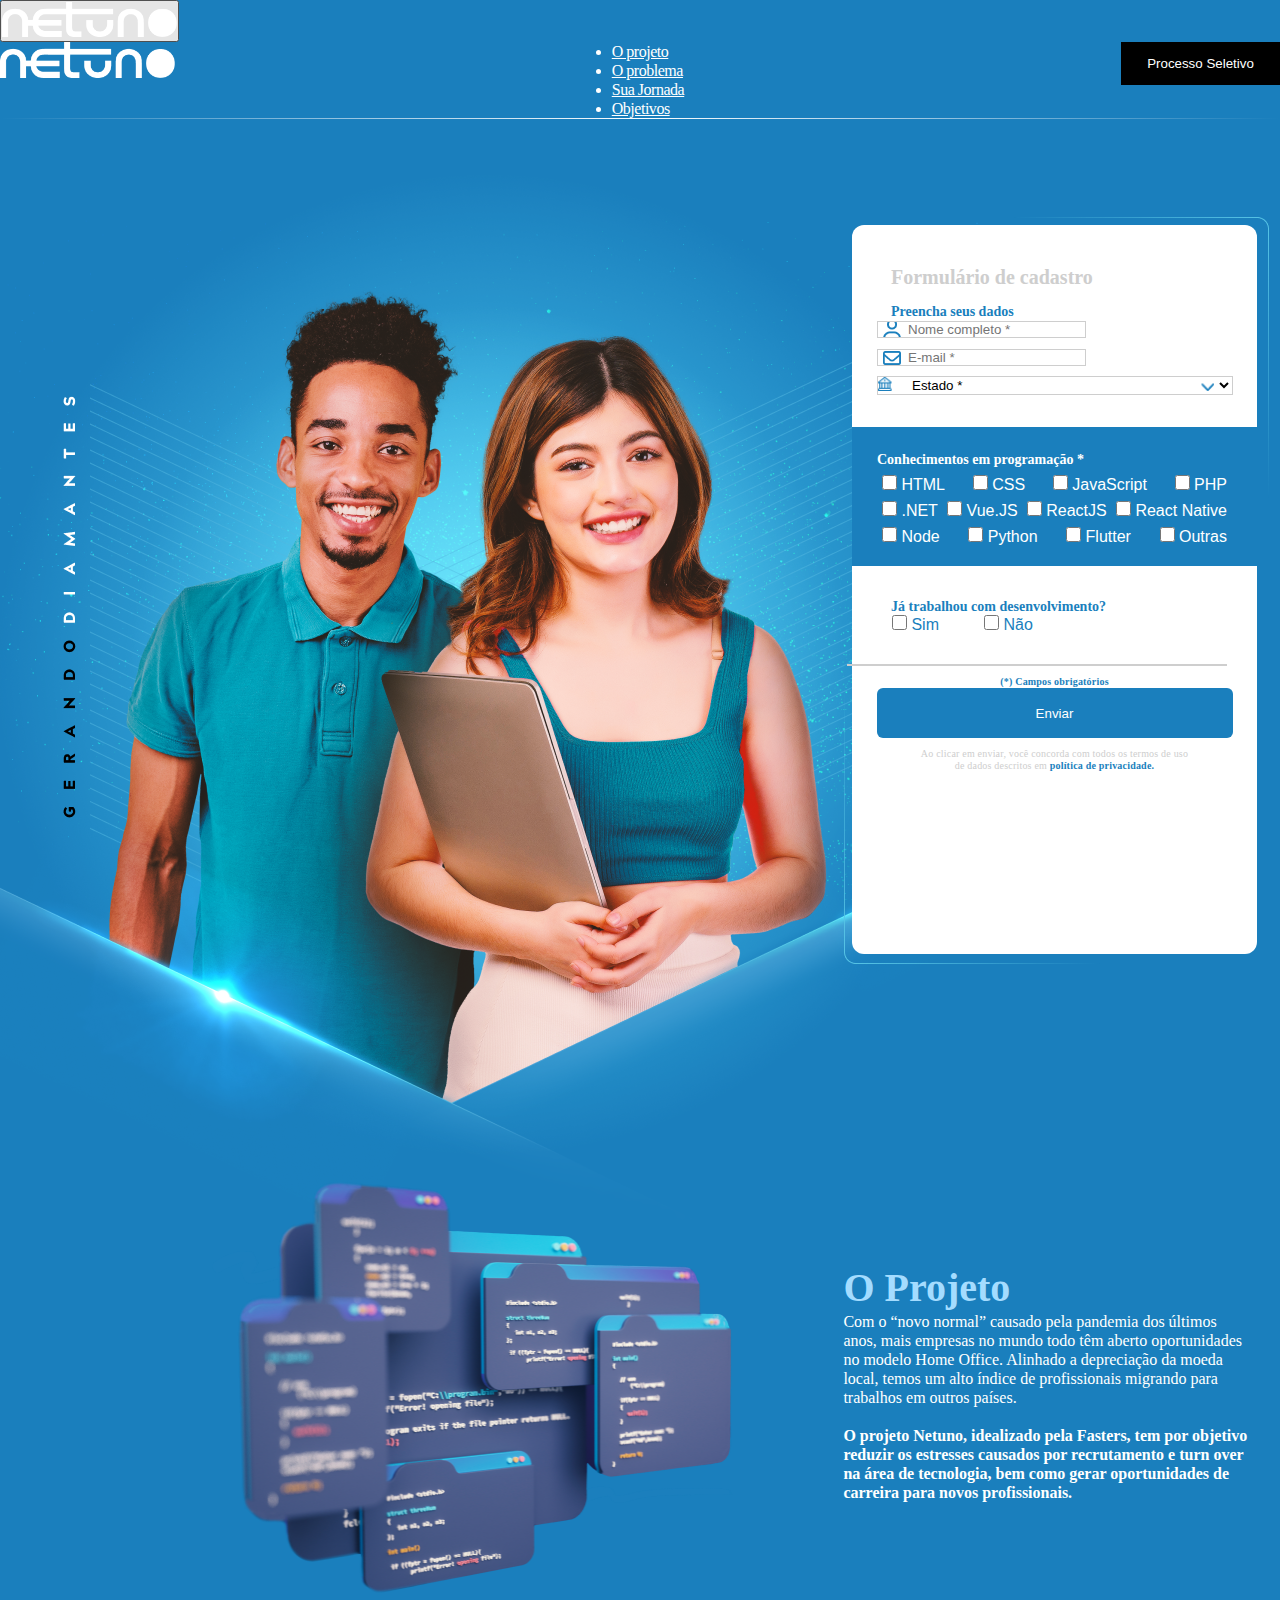
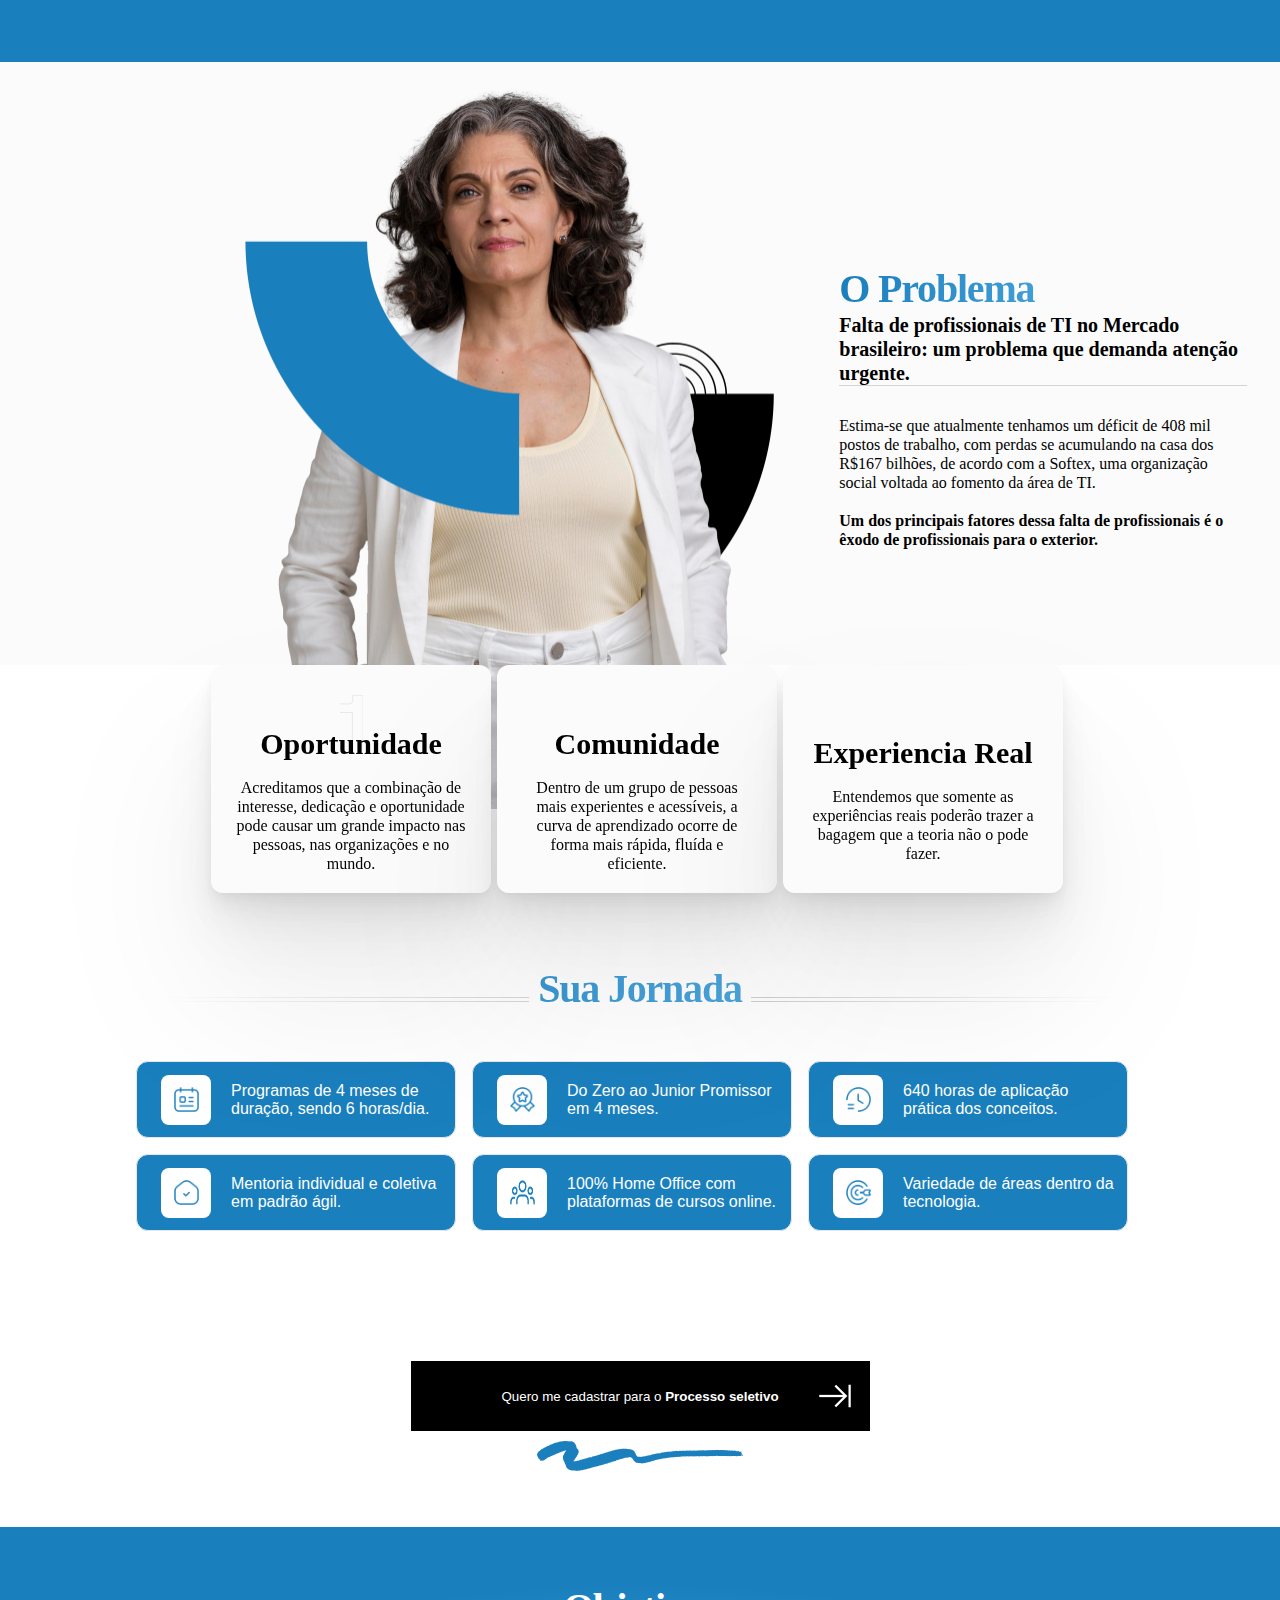
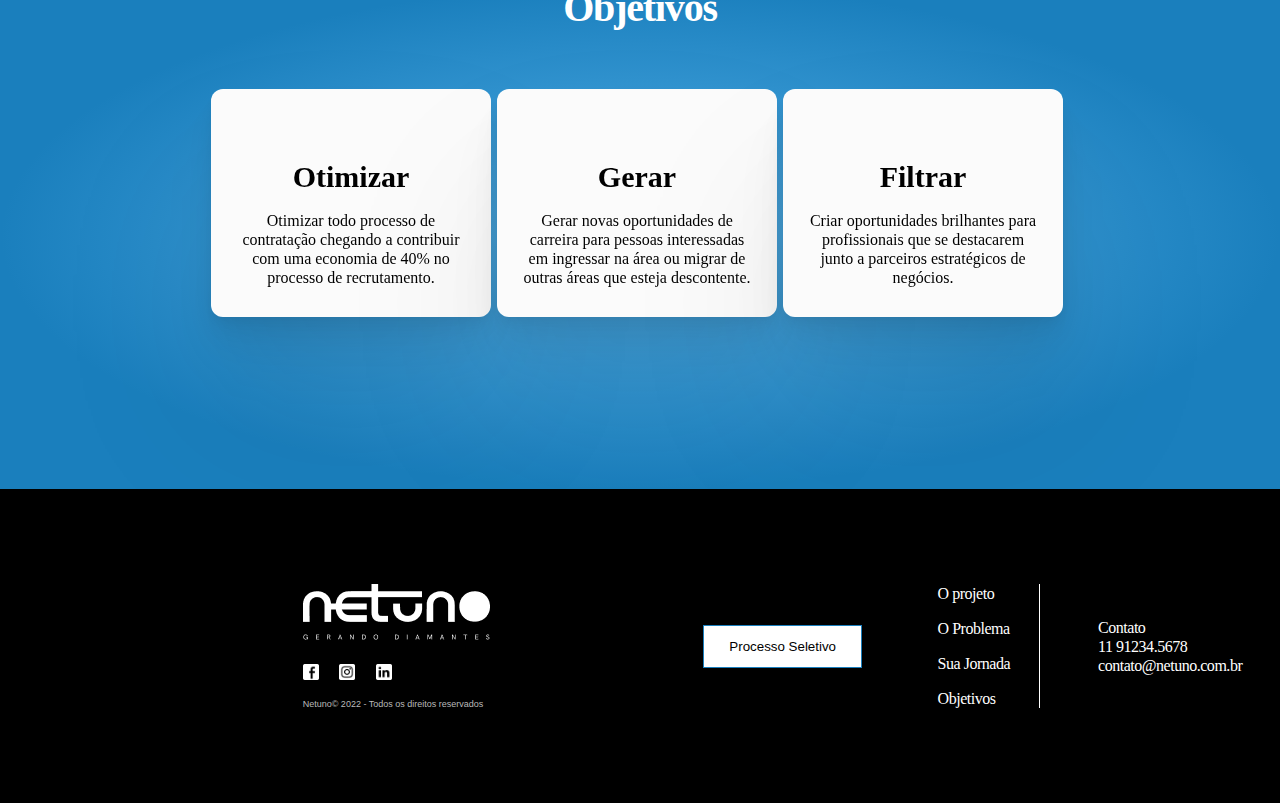
==== commit 56b6eb20: ":heavy_check_mark:finished with assets" ====
--- a/pages/home/index.html
+++ b/pages/home/index.html
@@ -55,6 +55,7 @@
                 <img src="/assets/bannertopo.png" alt="">
             </div>
                 <form class="register-form-total" action="">
+                    <img src="/assets/background-form.png" alt="" class="fundo-form">
                 <h3>Formulário de cadastro</h3>
                 <h4>Preencha seus dados</h4>
                 <div class="register-form" class="input-group mb-3">
--- a/pages/home/style.css
+++ b/pages/home/style.css
@@ -64,6 +64,7 @@
 }
 
 /* SECTION 2 - FORM */
+
 .second-section{
     display: flex;
     flex-direction: row;
@@ -83,6 +84,16 @@
     min-width: 405px;
     border-radius: 12px;
     margin-top: 106px;
+    display: flex;
+    flex-direction: column;
+}
+.fundo-form{
+    z-index: 2;
+    display: block;
+    width: 425px;
+    margin: -8px;
+    position: absolute;
+    
 }
 form h3,h4{
     margin-left: 39px;
